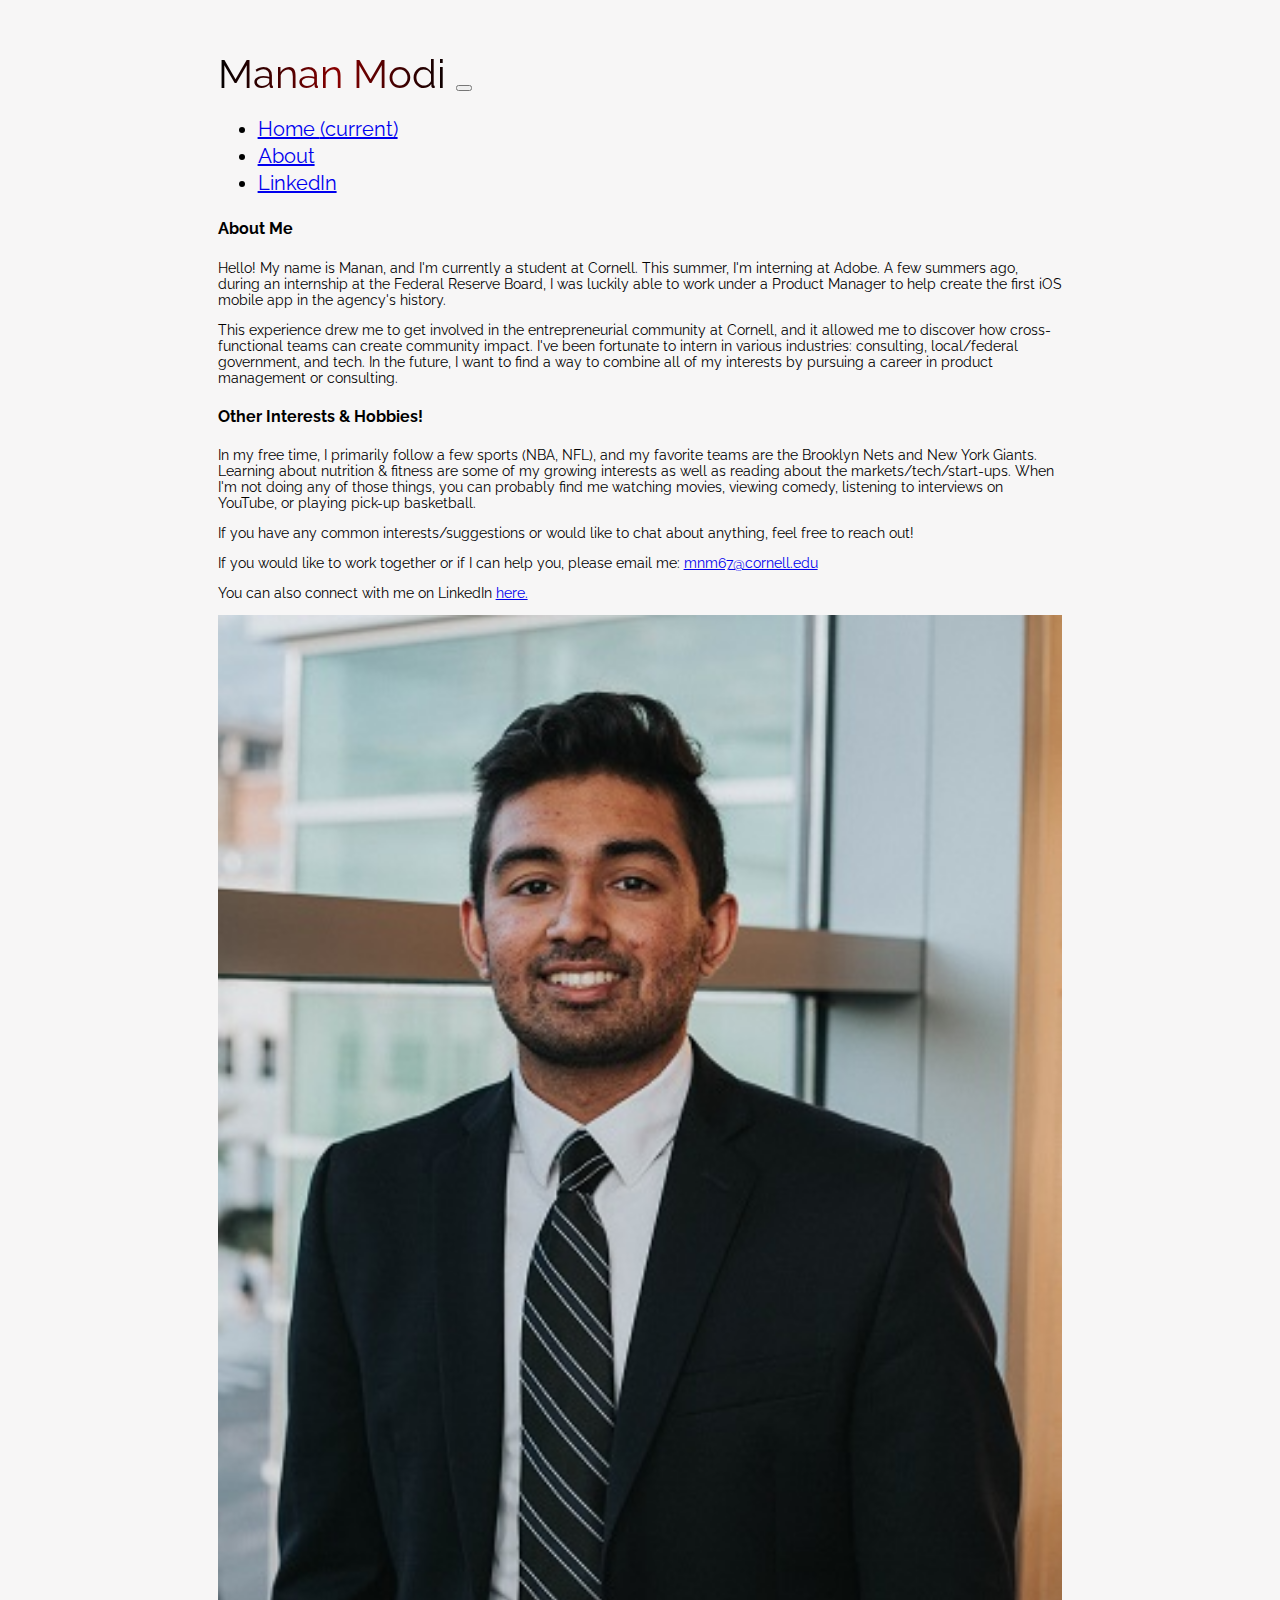
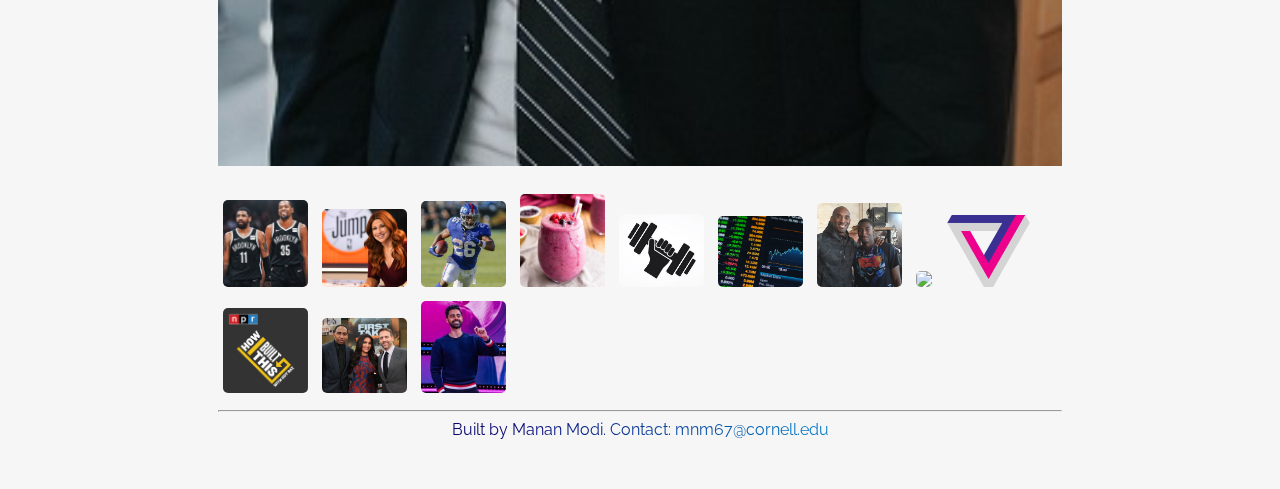
==== about.html @ bd725294 "Added files for mananmodi website" ====
<!DOCTYPE html>
<html>
<head>
  <meta charset="UTF-8" />
  <meta name="viewport" content="width=device-width, initial-scale=1" />

  <!-- Bootstrap -->
  <link rel="stylesheet" href="https://stackpath.bootstrapcdn.com/bootstrap/4.5.0/css/bootstrap.min.css" integrity="sha384-9aIt2nRpC12Uk9gS9baDl411NQApFmC26EwAOH8WgZl5MYYxFfc+NcPb1dKGj7Sk" crossorigin="anonymous">
  <script src="https://stackpath.bootstrapcdn.com/bootstrap/4.5.0/js/bootstrap.min.js" integrity="sha384-OgVRvuATP1z7JjHLkuOU7Xw704+h835Lr+6QL9UvYjZE3Ipu6Tp75j7Bh/kR0JKI" crossorigin="anonymous"></script>

  <!-- Custom styling -->
  <link rel="stylesheet" href = "style.css">

  <!-- Raleway Font -->
  <link href="https://fonts.googleapis.com/css2?family=Raleway&display=swap" rel="stylesheet">

<!-- for the dropdown on mobile / responsiveness -->
<script src="https://code.jquery.com/jquery-3.2.1.slim.min.js" integrity="sha384-KJ3o2DKtIkvYIK3UENzmM7KCkRr/rE9/Qpg6aAZGJwFDMVNA/GpGFF93hXpG5KkN" crossorigin="anonymous"></script>
<script src="https://maxcdn.bootstrapcdn.com/bootstrap/4.0.0-beta/js/bootstrap.min.js" integrity="sha384-h0AbiXch4ZDo7tp9hKZ4TsHbi047NrKGLO3SEJAg45jXxnGIfYzk4Si90RDIqNm1" crossorigin="anonymous"></script>
<script src="https://cdnjs.cloudflare.com/ajax/libs/popper.js/1.11.0/umd/popper.min.js" integrity="sha384-b/U6ypiBEHpOf/4+1nzFpr53nxSS+GLCkfwBdFNTxtclqqenISfwAzpKaMNFNmj4" crossorigin="anonymous"></script>

  <title> About Page </title>
</head>

<body>

  <!-- fade effect! https://www.geeksforgeeks.org/how-to-create-fade-in-effect-on-page-load-using-css/ -->
  <body onload="document.body.style.opacity='1'">

  <!-- https://getbootstrap.com/docs/4.0/components/navbar/ -->
  <nav class="navbar navbar-expand-lg navbar-light">

    <!-- original left heading without logo <a class="navbar-brand" href="#"> <h1> Manan Modi </h1> </a> -->
  <!-- manan logo <a class="navbar-brand" href="#"> <img src="images/Manan.png" width="55" height="67" class="d-inline-block align-top" alt=""> </a> -->

  <a class="navbar-brand" id = "navName" href="index.html">  Manan Modi </a>
  <button class="navbar-toggler" type="button" data-toggle="collapse" data-target="#navbarNav" aria-controls="navbarNav" aria-expanded="false" aria-label="Toggle navigation">
   <span class="navbar-toggler-icon"></span> </button>
    <div class="collapse navbar-collapse" id="navbarNav">
      <ul class="navbar-nav ml-auto">
        <li class="nav-item active">
          <a class="nav-link" href="index.html">Home <span class="sr-only">(current)</span></a>
        </li>
        <li class="nav-item">
          <a class="nav-link" href="about.html">About</a>
        </li>
        <li class="nav-item">
          <a class="nav-link" target="_blank" rel="noopener noreferrer" href="https://www.linkedin.com/in/manan-n-modi/">LinkedIn</a>
        </li>
      </ul>
    </div>
  </nav>

  <div class="container">
      <div class="row">
          <div class="col-md-6 col-xs-6">
              <div class = "aboutTitle text-left">
                <h4> About Me </h4>
              </div>
                    <div class = "AboutParagraph">
                      <p> Hello! My name is Manan, and I'm currently a student at Cornell. This summer, I'm interning at Adobe.
                        A few summers ago, during an internship at the Federal Reserve Board, I was luckily able to work under a Product Manager to help create the first
                        iOS mobile app in the agency's history. </p>
                        <p> This experience drew me to get involved in the entrepreneurial community at Cornell, and it allowed me to discover
                        how cross-functional teams can create community impact. I've been fortunate to intern in various industries: consulting,
                        local/federal government, and tech. In the future, I want to find a way to combine all of my interests by
                        pursuing a career in product management or consulting. </p>

                    </div>
                <h4> Other Interests & Hobbies! </h4>
                  <div class = "AboutParagraph">
                    <p> In my free time, I primarily follow a few sports (NBA, NFL), and
                      my favorite teams are the Brooklyn Nets and New York Giants.
                      Learning about nutrition & fitness are some of my growing interests
                      as well as reading about the markets/tech/start-ups.
                      When I'm not doing any of those things, you can probably find me watching
                      movies, viewing comedy, listening to interviews on YouTube, or playing pick-up basketball.
                      <p> If you have any common interests/suggestions or would like to chat about anything,
                       feel free to reach out! </p>
                       <p> If you would like to work together or if I can help you, please email me:
                       <a href="mailto:mnm67@cornell.edu"> mnm67@cornell.edu </a>
                        <p> You can also connect with me on LinkedIn
                      <a href="https://www.linkedin.com/in/manan-n-modi/"> here. </a> </p>
                  </p>
                  </div>
          </div>
            <div class="col-md-6 col-xs-6 text-left">
                <img src="images/MananModi.png" id = "AboutPicture"/>
                <br> </br>
                <img src ="images/Nets.png" id = "hobbies"/>
                <img src = "images/thejump.png" id = "hobbies"/>
                <img src ="images/Saquon.png" id = "hobbies"/>
                <img src = "images/Nutrition.png" id = "hobbies"/>
                <img src = "images/Fitness.png" id = "hobbies"/>
                <img src = "images/Markets.jpg" id = "hobbies"/>
                <img src = "images/mkbhd.png" id = "hobbies"/>
                <img src = "images/Techmeme.jpg" id = "hobbies"/>
                <img src = "images/Verge.png" id = "hobbies"/>
                <img src = "images/HIBT.jpg" id = "hobbies"/>
                <img src = "images/firsttake.png" id = "hobbies"/>
                <img src = "images/patriotact.png" id = "hobbies"/>
            </div>
          </div>
     </div>
  </div>

<hr> </hr>


  <div class = "footer" id = "footerStyle">
    Built by Manan Modi.
    Contact: mnm67@cornell.edu
  </div>

</body>

</html>
---- style.css ----
body {
    margin: 50px 10%;
    padding: 0 7%;
    background-color: #F7F6F6;
    letter-spacing: 1;
    font-family: 'Raleway', sans-serif;
    /* fade effect! https://www.geeksforgeeks.org/how-to-create-fade-in-effect-on-page-load-using-css/ */
    opacity: 0;
    transition: opacity 1s;
}

.navbar-brand{
  font-size: 40px;
  /* future reference: webkit gradients https://webkit.org/blog/1424/css3-gradients/ */
  /* cool gradient maker: https://cssgradient.io/ */
  background: rgb(0,0,0);
  background: linear-gradient(90deg, rgba(0,0,0,1) 0%, rgba(137,0,0,1) 50%, rgba(0,0,0,1) 100%);
  -webkit-background-clip: text;
  -webkit-text-fill-color: transparent;
}


/* text glow https://stackoverflow.com/questions/7061420/how-do-i-animate-a-glowing-effect-on-text */
#navName {
  -webkit-transition: text-shadow 0.3s linear;
  transition: text-shadow 0.3s linear;
}
#navName:hover {
    text-shadow: 0px 0px 6px red; /* can change text glow here */
}


#footerStyle {
  -webkit-transition: text-shadow 0.3s linear;
  transition: text-shadow 0.3s linear;
}

#footerStyle:hover{
  text-shadow: 0px 0px 1px #00FDFF;
}

/* Source https://w3bits.com/css-image-hover-zoom/ */
#hoverZoom {
  transition: transform 0.2s, filter 0.2s ease-in-out;
  transform-origin: center center;
  filter: brightness(100%);
}

#hoverZoom:hover {
  filter: brightness(140%);
  transform: scale(1.1);
}

#hobbies {
  width: 85px;
  padding: 5px;
  border-radius: 10px;
  transition: transform 0.2s, filter 0.2s ease-in-out;
  transform-origin: center center;
}

#hobbies:hover {
  transform: scale(2);
}

.navbar-nav{
  font-size: 20px;
}

.nav-link::after{
  content: ' ';
  display: block;
  width: 0;
  height: 3px;
  background: #FF0000;
  transition: width .4s;
}

.nav-link:hover::after {
  width: 100%;
  transition: width .4s;
}

.introduction {
  font-size: 20px;
  margin: 10px 0;
  padding: 0 1.6%;
}

.images{
display: block;
width: 175px;
margin: 10px;
border-radius: 5px;
box-shadow: 0 4px 8px 0 rgba(0, 0, 0, 0.2), 0 6px 20px 0 rgba(0, 0, 0, 0.19);
text-align: center;
}


.footer{
background: rgb(2,0,36);
background: linear-gradient(90deg, rgba(2,0,36,1) 0%, rgba(9,9,121,1) 35%, rgba(0,212,255,1) 100%);
-webkit-background-clip: text;
-webkit-text-fill-color: transparent;
text-align: center;
}



.container{
  margin-top: 5px;

}

.AboutParagraph{
  font-size: 14px;
}

#AboutPicture {
 width: 100%;
}
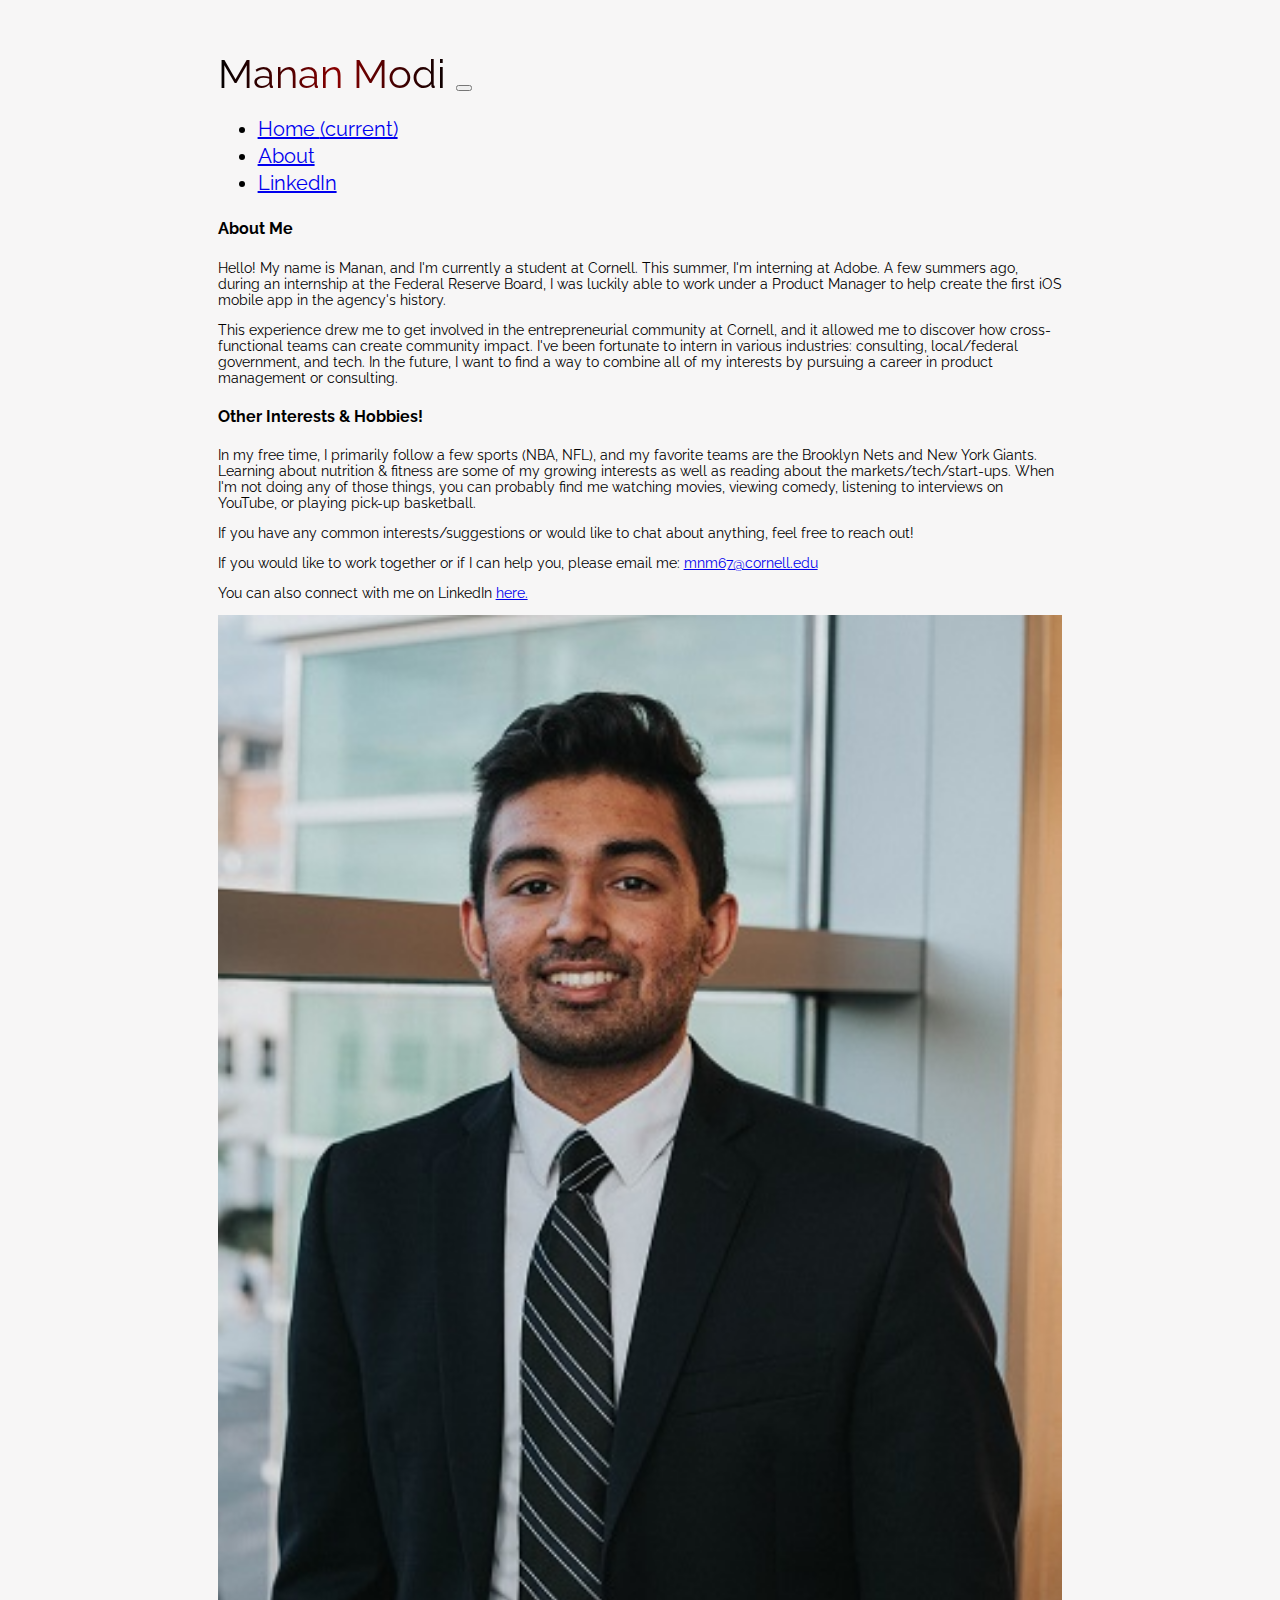
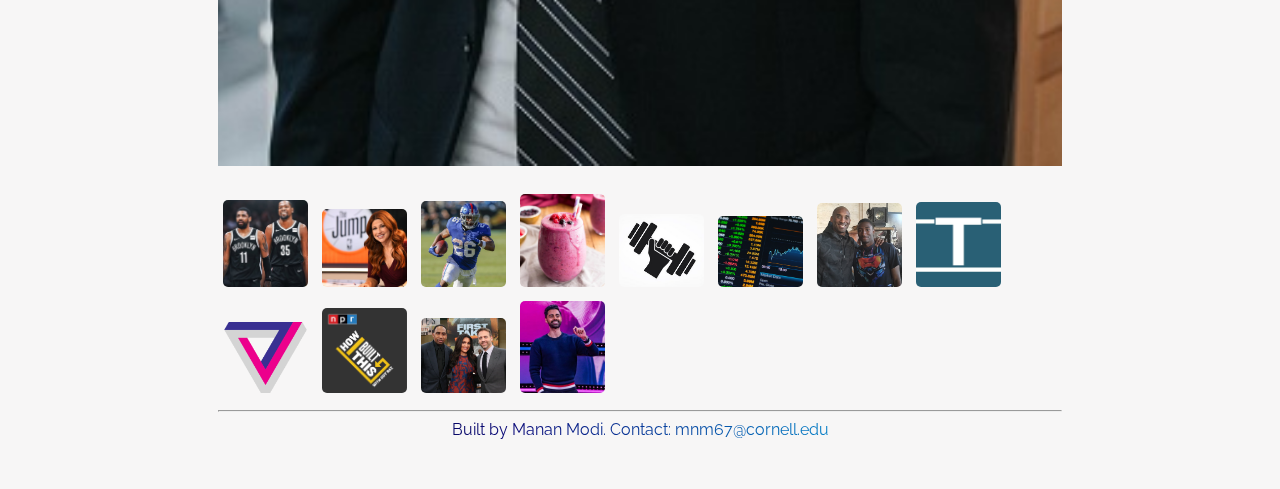
==== commit 61816de1: "renaming tech meme" ====
--- a/about.html
+++ b/about.html
@@ -94,7 +94,7 @@
                 <img src = "images/Fitness.png" id = "hobbies"/>
                 <img src = "images/Markets.jpg" id = "hobbies"/>
                 <img src = "images/mkbhd.png" id = "hobbies"/>
-                <img src = "images/Techmeme.jpg" id = "hobbies"/>
+                <img src = "images/TM.jpg" id = "hobbies"/>
                 <img src = "images/Verge.png" id = "hobbies"/>
                 <img src = "images/HIBT.jpg" id = "hobbies"/>
                 <img src = "images/firsttake.png" id = "hobbies"/>
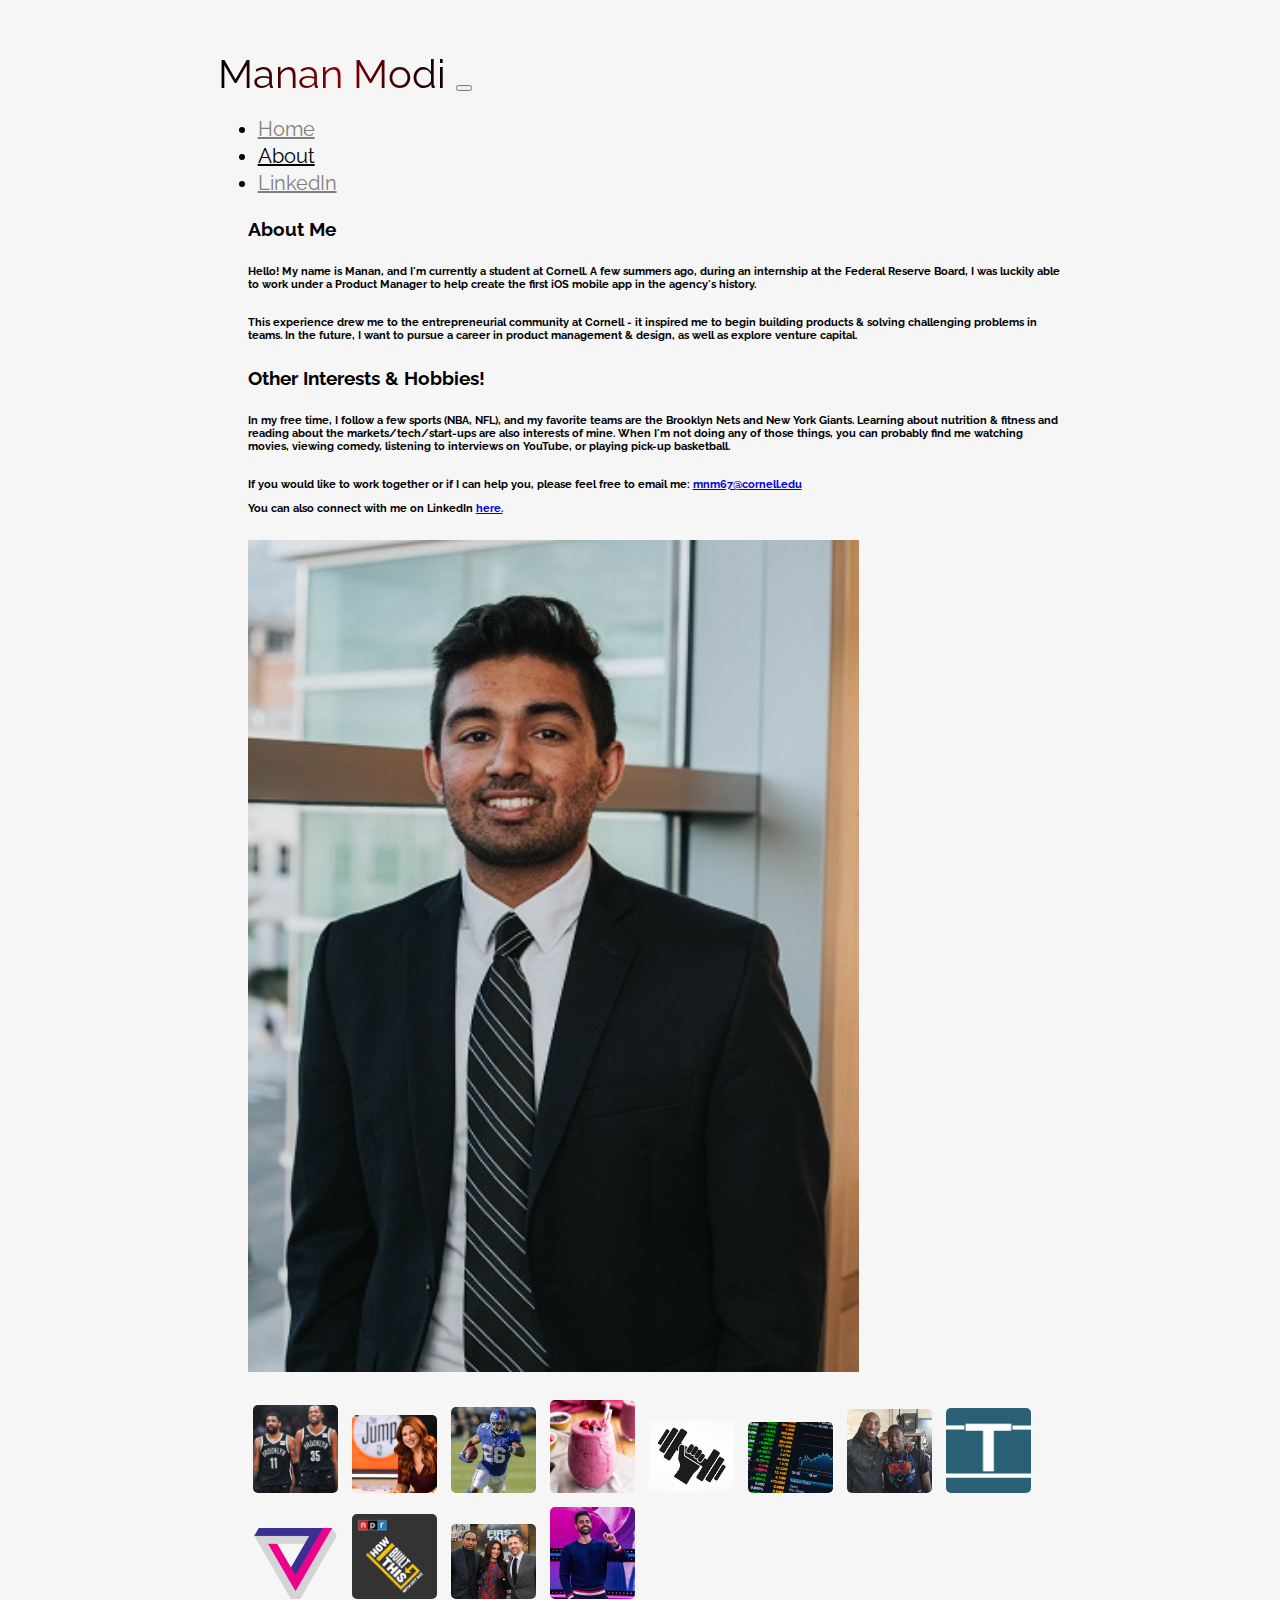
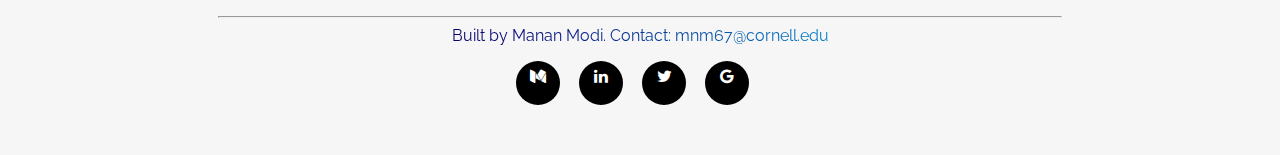
==== commit 3883922e: "website updates 1/18/21" ====
--- a/about.html
+++ b/about.html
@@ -10,6 +10,9 @@
 
   <!-- Custom styling -->
   <link rel="stylesheet" href = "style.css">
+
+  <!-- Add icon library -->
+  <link rel="stylesheet" href="https://cdnjs.cloudflare.com/ajax/libs/font-awesome/4.7.0/css/font-awesome.min.css">
 
   <!-- Raleway Font -->
   <link href="https://fonts.googleapis.com/css2?family=Raleway&display=swap" rel="stylesheet">
@@ -39,52 +42,48 @@
     <div class="collapse navbar-collapse" id="navbarNav">
       <ul class="navbar-nav ml-auto">
         <li class="nav-item active">
-          <a class="nav-link" href="index.html">Home <span class="sr-only">(current)</span></a>
+          <a class="nav-link" style = "color: grey" href="index.html">Home <span class="sr-only">(current)</span></a>
         </li>
         <li class="nav-item">
-          <a class="nav-link" href="about.html">About</a>
+          <a class="nav-link" style = "color: black" href="about.html">About </a>
         </li>
         <li class="nav-item">
-          <a class="nav-link" target="_blank" rel="noopener noreferrer" href="https://www.linkedin.com/in/manan-n-modi/">LinkedIn</a>
+          <a class="nav-link" style = "color: grey" target="_blank" rel="noopener noreferrer" href="https://www.linkedin.com/in/manan-n-modi/">LinkedIn</a>
         </li>
       </ul>
     </div>
   </nav>
 
-  <div class="container">
+  <div class="aboutContainer">
       <div class="row">
-          <div class="col-md-6 col-xs-6">
+          <div class="col-md-6 col-sm-6 col-xs-12">
               <div class = "aboutTitle text-left">
-                <h4> About Me </h4>
+                <h3> About Me </h3>
               </div>
                     <div class = "AboutParagraph">
-                      <p> Hello! My name is Manan, and I'm currently a student at Cornell. This summer, I'm interning at Adobe.
+                      <h6> Hello! My name is Manan, and I'm currently a student at Cornell.
                         A few summers ago, during an internship at the Federal Reserve Board, I was luckily able to work under a Product Manager to help create the first
-                        iOS mobile app in the agency's history. </p>
-                        <p> This experience drew me to get involved in the entrepreneurial community at Cornell, and it allowed me to discover
-                        how cross-functional teams can create community impact. I've been fortunate to intern in various industries: consulting,
-                        local/federal government, and tech. In the future, I want to find a way to combine all of my interests by
-                        pursuing a career in product management or consulting. </p>
+                        iOS mobile app in the agency's history. </h6>
 
+                        <h6> This experience drew me to the entrepreneurial community at Cornell - it inspired me to begin building products & solving challenging problems in teams.
+                          In the future, I want to pursue a career in product management & design, as well as explore venture capital. </h6>
                     </div>
-                <h4> Other Interests & Hobbies! </h4>
+
+                <h3> Other Interests & Hobbies! </h3>
                   <div class = "AboutParagraph">
-                    <p> In my free time, I primarily follow a few sports (NBA, NFL), and
+                    <h6> In my free time, I follow a few sports (NBA, NFL), and
                       my favorite teams are the Brooklyn Nets and New York Giants.
-                      Learning about nutrition & fitness are some of my growing interests
-                      as well as reading about the markets/tech/start-ups.
+                      Learning about nutrition & fitness and reading about the markets/tech/start-ups are also interests of mine.
                       When I'm not doing any of those things, you can probably find me watching
-                      movies, viewing comedy, listening to interviews on YouTube, or playing pick-up basketball.
-                      <p> If you have any common interests/suggestions or would like to chat about anything,
-                       feel free to reach out! </p>
-                       <p> If you would like to work together or if I can help you, please email me:
+                      movies, viewing comedy, listening to interviews on YouTube, or playing pick-up basketball. </h5>
+                       <h6> If you would like to work together or if I can help you, please feel free to email me:
                        <a href="mailto:mnm67@cornell.edu"> mnm67@cornell.edu </a>
                         <p> You can also connect with me on LinkedIn
-                      <a href="https://www.linkedin.com/in/manan-n-modi/"> here. </a> </p>
+                      <a href="https://www.linkedin.com/in/manan-n-modi/"> here. </a> </h6>
                   </p>
                   </div>
           </div>
-            <div class="col-md-6 col-xs-6 text-left">
+            <div class="col-md-6 col-xs-6 text-center">
                 <img src="images/MananModi.png" id = "AboutPicture"/>
                 <br> </br>
                 <img src ="images/Nets.png" id = "hobbies"/>
@@ -112,6 +111,18 @@
     Contact: mnm67@cornell.edu
   </div>
 
+<p> </p>
+
+  <!-- source: https://www.w3schools.com/howto/howto_css_social_media_buttons.asp -->
+  <div class = "socials" >
+
+    <a href="https://manan-modi.medium.com/" class="fa fa-medium"></a>
+    <a href="https://www.linkedin.com/in/manan-n-modi/" class="fa fa-linkedin"></a>
+    <a href="https://twitter.com/mananmodi_" class="fa fa-twitter"></a>
+    <a href="mailto:mnm67@cornell.edu" class="fa fa-google"></a>
+
+  </div>
+
 </body>
 
 </html>
--- a/style.css
+++ b/style.css
@@ -90,8 +90,9 @@
 .images{
 display: block;
 width: 175px;
-margin: 10px;
-border-radius: 5px;
+margin-left: 20px;
+margin-bottom: 10px;
+border-radius: 12px;
 box-shadow: 0 4px 8px 0 rgba(0, 0, 0, 0.2), 0 6px 20px 0 rgba(0, 0, 0, 0.19);
 text-align: center;
 }
@@ -105,17 +106,81 @@
 text-align: center;
 }
 
+.aboutContainer{
+  margin-top: 5px;
+  padding-left: 10px;
+}
 
+.card{
+  border-radius: 10px;
+  margin-bottom: 3%;
+}
 
-.container{
-  margin-top: 5px;
+.imageContainer{
+  padding-top: 5px;
+  text-align:center;
 
 }
 
-.AboutParagraph{
-  font-size: 14px;
+.titleCaption {
+  color: green;
+}
+
+.roleCaption{
+  color: black;
+}
+
+.card:hover {
+    box-shadow: 5px 5px 3px 0 rgba(0,0,0,0.19);
+    transform: scale(1.02);
+    transition: transform 0.4s, filter 0.4s ease-in-out;
+    transform-origin: center center;
+}
+
+.aboutContainer{
+  margin-left: 20px;
 }
 
 #AboutPicture {
- width: 100%;
+ width: 75%;
+ height:auto;
 }
+
+.socials {
+text-align: center;
+}
+
+.fa {
+  padding: 7px;
+  font-size: 30px;
+  height:30px;
+  width: 30px;
+  text-align: center;
+  text-decoration: none;
+  border-radius: 50%;
+  margin-right: 15px;
+}
+
+.fa:hover {
+    opacity: 0.7;
+}
+
+.fa-google {
+  background: black;
+  color: white;
+}
+
+.fa-twitter {
+  background: black;
+  color: white;
+}
+
+.fa-linkedin {
+  background: black;
+  color: white;
+}
+
+.fa-medium {
+  background: black;
+  color: white;
+}
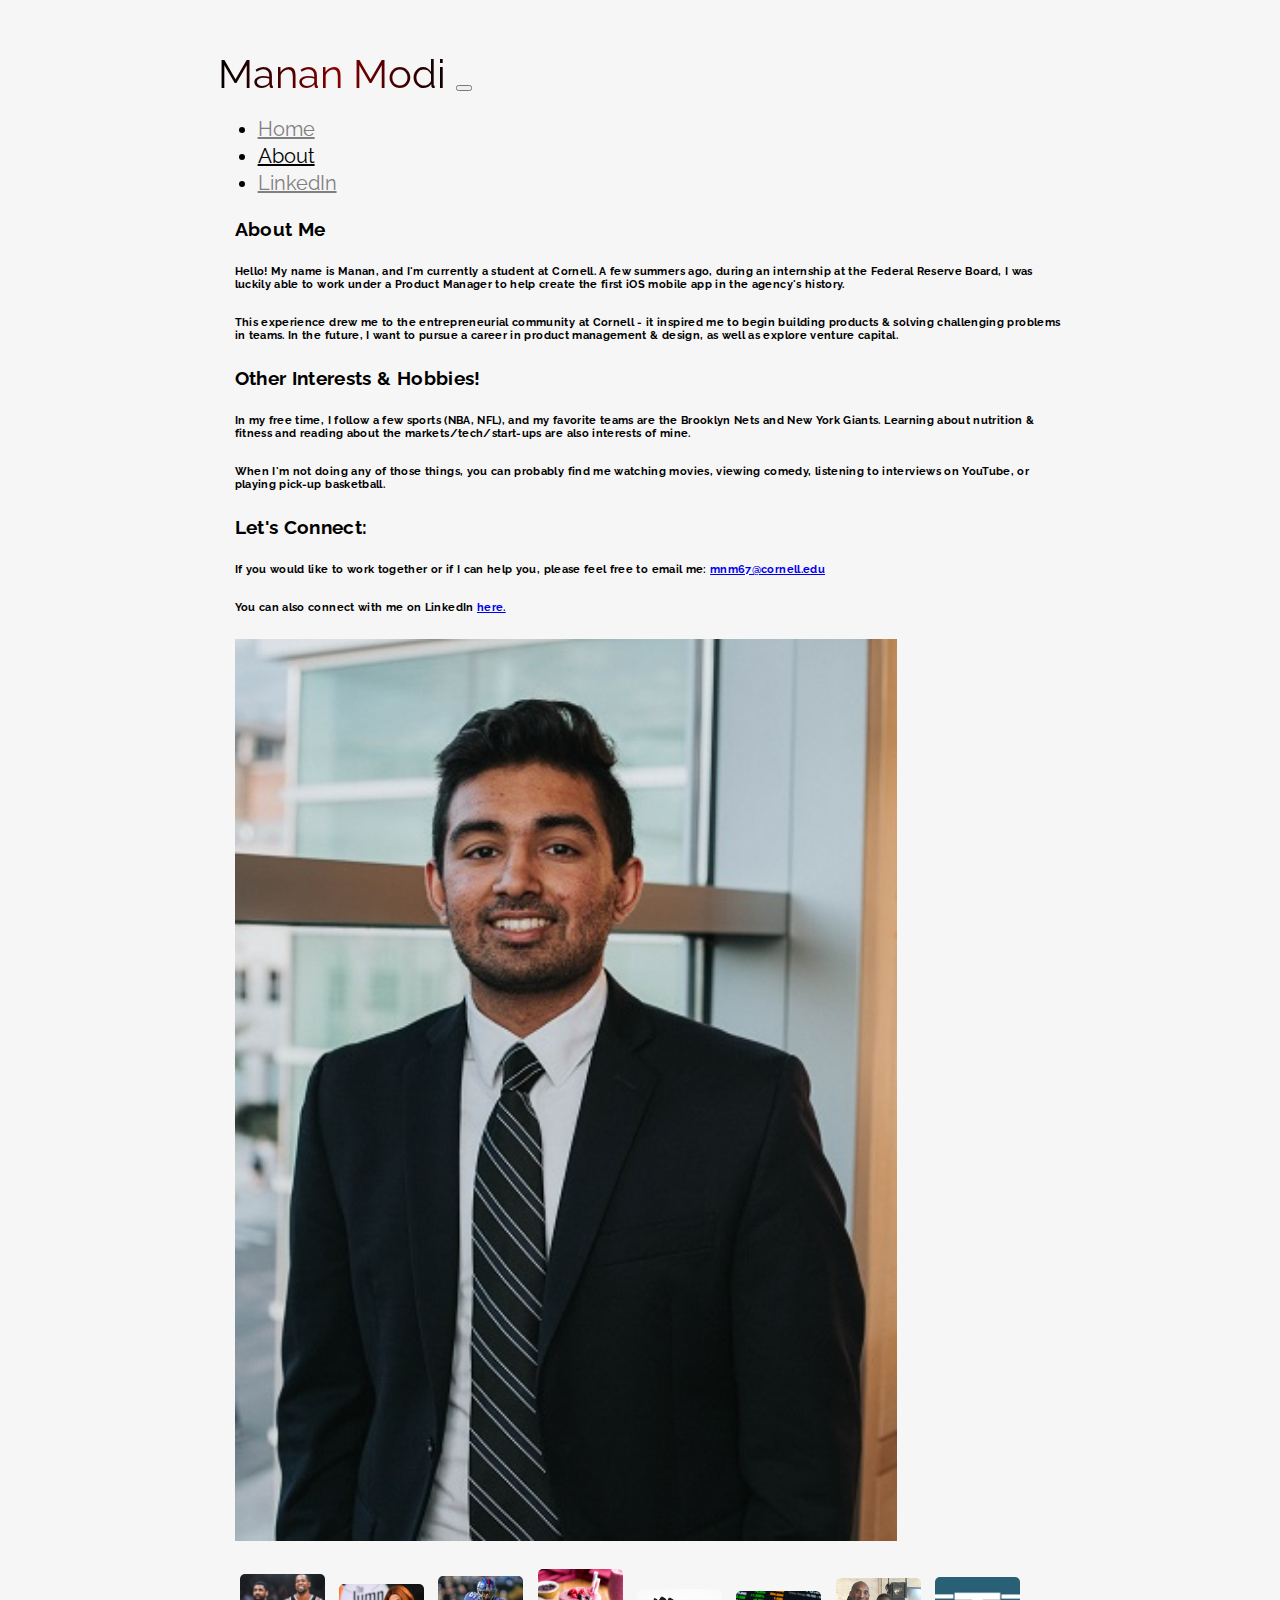
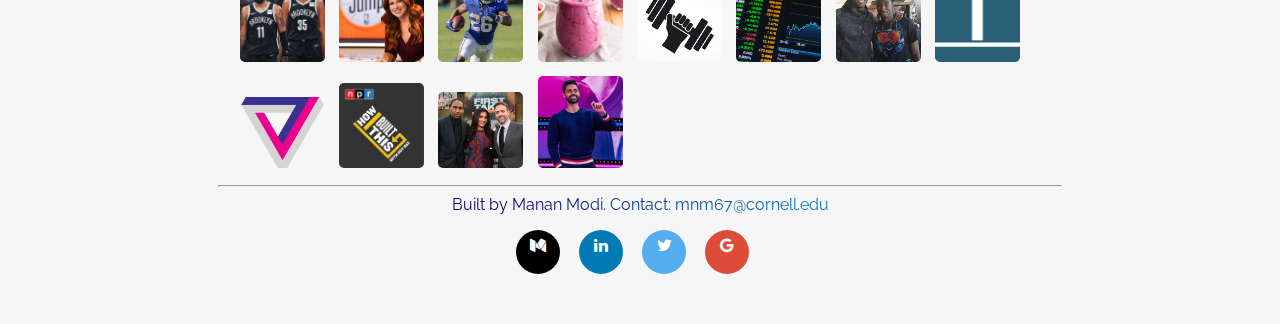
==== commit 102b9a7e: "updates 1/19/21" ====
--- a/about.html
+++ b/about.html
@@ -68,17 +68,19 @@
                         <h6> This experience drew me to the entrepreneurial community at Cornell - it inspired me to begin building products & solving challenging problems in teams.
                           In the future, I want to pursue a career in product management & design, as well as explore venture capital. </h6>
                     </div>
-
+                <p> </p>
                 <h3> Other Interests & Hobbies! </h3>
                   <div class = "AboutParagraph">
                     <h6> In my free time, I follow a few sports (NBA, NFL), and
                       my favorite teams are the Brooklyn Nets and New York Giants.
-                      Learning about nutrition & fitness and reading about the markets/tech/start-ups are also interests of mine.
-                      When I'm not doing any of those things, you can probably find me watching
-                      movies, viewing comedy, listening to interviews on YouTube, or playing pick-up basketball. </h5>
+                      Learning about nutrition & fitness and reading about the markets/tech/start-ups are also interests of mine. </h6>
+                    <h6> When I'm not doing any of those things, you can probably find me watching
+                      movies, viewing comedy, listening to interviews on YouTube, or playing pick-up basketball. </h6>
+                <p> </p>
+                  <h3> Let's Connect: </h3>
                        <h6> If you would like to work together or if I can help you, please feel free to email me:
-                       <a href="mailto:mnm67@cornell.edu"> mnm67@cornell.edu </a>
-                        <p> You can also connect with me on LinkedIn
+                       <a href="mailto:mnm67@cornell.edu"> mnm67@cornell.edu </a> </h6>
+                        <h6> You can also connect with me on LinkedIn
                       <a href="https://www.linkedin.com/in/manan-n-modi/"> here. </a> </h6>
                   </p>
                   </div>
--- a/style.css
+++ b/style.css
@@ -51,18 +51,6 @@
   transform: scale(1.1);
 }
 
-#hobbies {
-  width: 85px;
-  padding: 5px;
-  border-radius: 10px;
-  transition: transform 0.2s, filter 0.2s ease-in-out;
-  transform-origin: center center;
-}
-
-#hobbies:hover {
-  transform: scale(2);
-}
-
 .navbar-nav{
   font-size: 20px;
 }
@@ -89,7 +77,7 @@
 
 .images{
 display: block;
-width: 175px;
+width: 200px;
 margin-left: 20px;
 margin-bottom: 10px;
 border-radius: 12px;
@@ -114,6 +102,7 @@
 .card{
   border-radius: 10px;
   margin-bottom: 3%;
+  font-size: 17px;
 }
 
 .imageContainer{
@@ -138,12 +127,25 @@
 }
 
 .aboutContainer{
-  margin-left: 20px;
+  margin-left: 7px;
+  letter-spacing: 0.35px;
 }
 
 #AboutPicture {
- width: 75%;
+ width: 80%;
  height:auto;
+}
+
+#hobbies {
+  width: 85px;
+  padding: 5px;
+  border-radius: 10px;
+  transition: transform 0.2s, filter 0.2s ease-in-out;
+  transform-origin: center center;
+}
+
+#hobbies:hover {
+  transform: scale(2);
 }
 
 .socials {
@@ -162,21 +164,26 @@
 }
 
 .fa:hover {
-    opacity: 0.7;
+  color: white;
+  text-decoration: none;
+  opacity: 0.7;
+  transform: scale(1.25);
+  transition: transform 0.6s, filter 0.6s ease-in-out;
+  transform-origin: center center;
 }
 
 .fa-google {
-  background: black;
+  background: #dd4b39;
   color: white;
 }
 
 .fa-twitter {
-  background: black;
+  background: #55ACEE;
   color: white;
 }
 
 .fa-linkedin {
-  background: black;
+  background: #007bb5;
   color: white;
 }
 
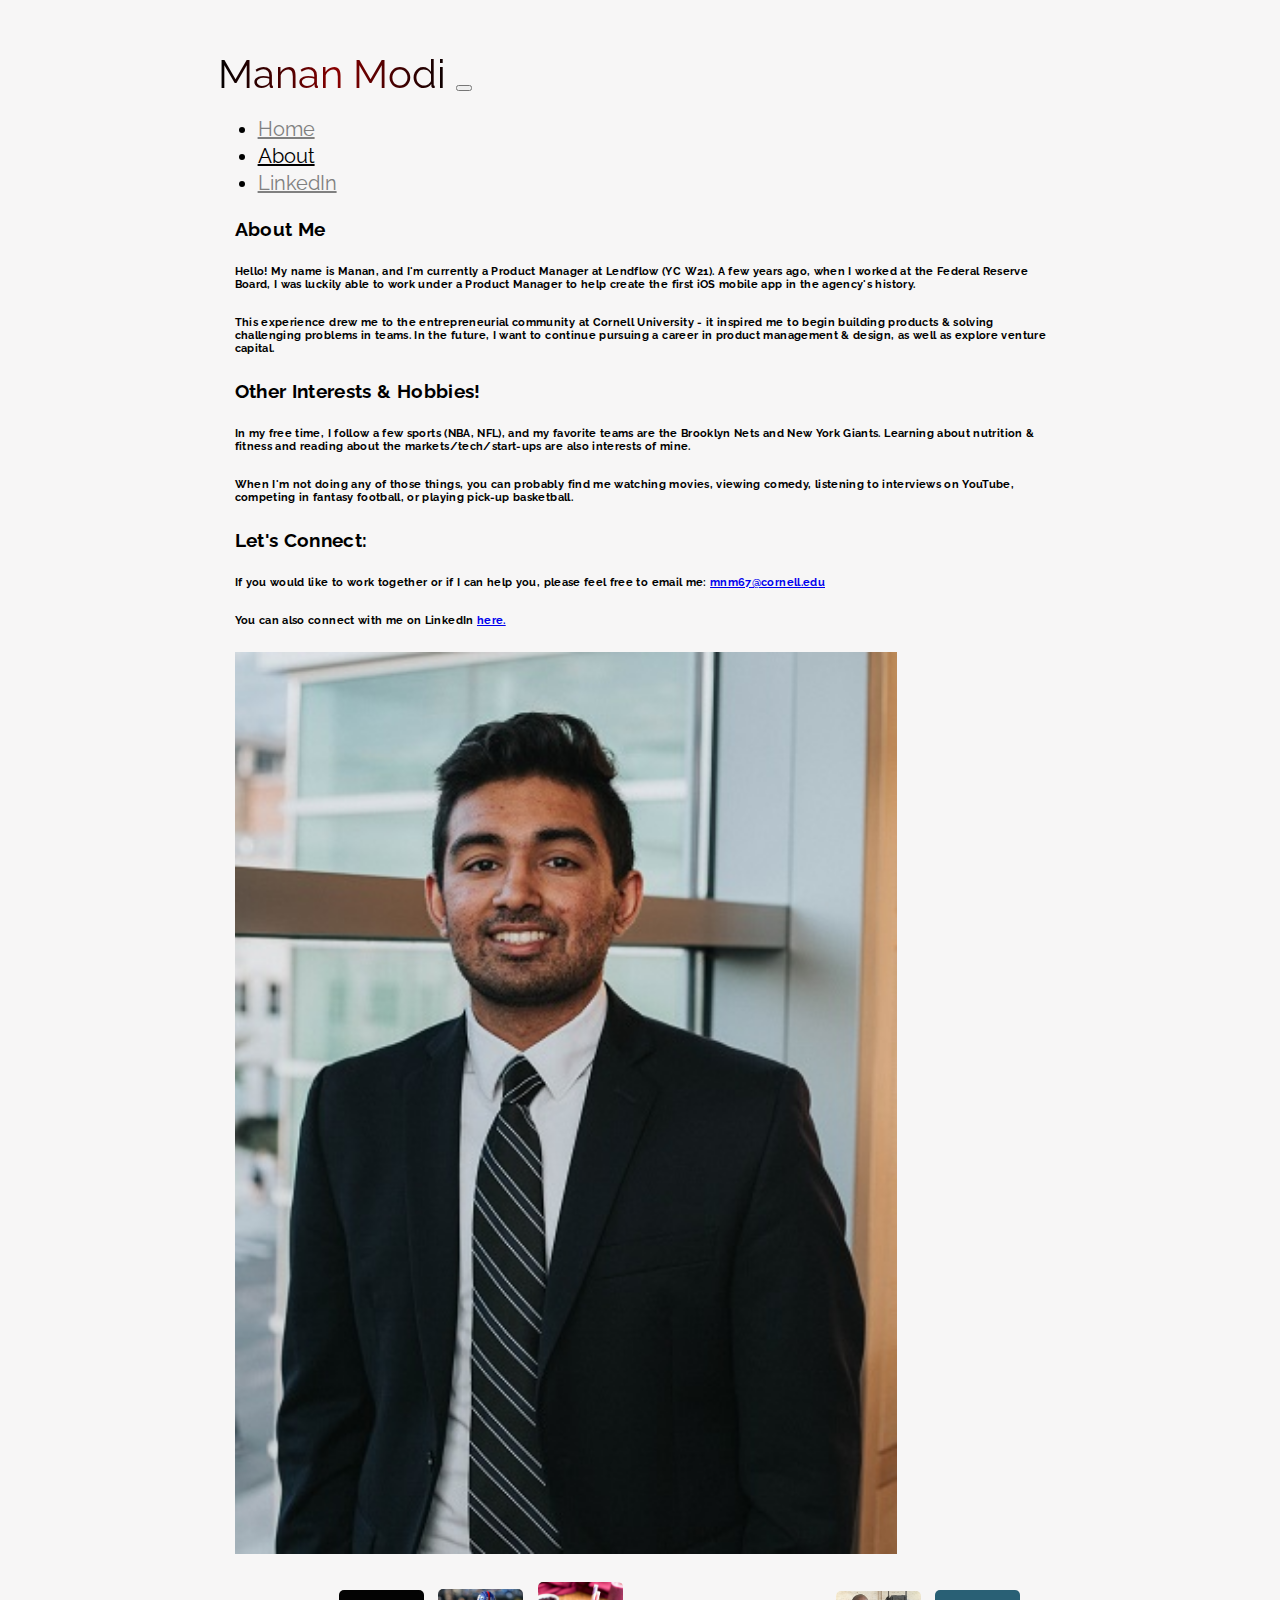
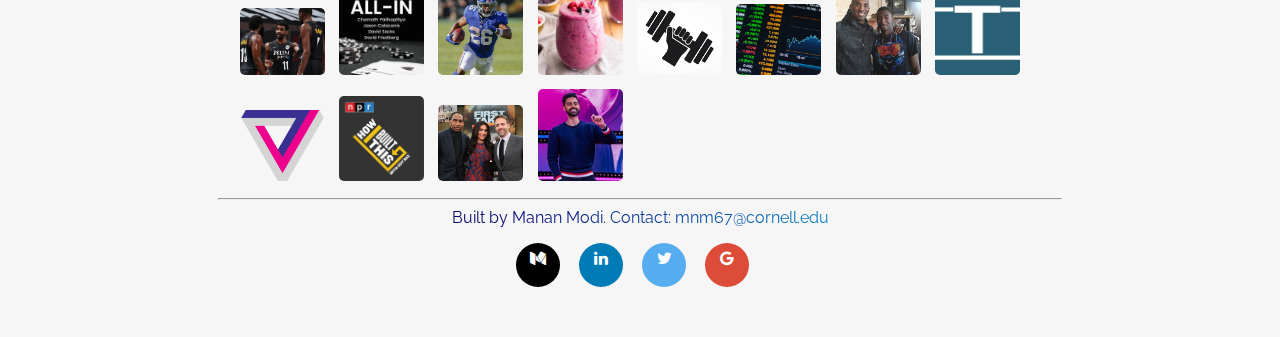
==== commit bb9356f2: "updated 10/11/21" ====
--- a/about.html
+++ b/about.html
@@ -61,12 +61,12 @@
                 <h3> About Me </h3>
               </div>
                     <div class = "AboutParagraph">
-                      <h6> Hello! My name is Manan, and I'm currently a student at Cornell.
-                        A few summers ago, during an internship at the Federal Reserve Board, I was luckily able to work under a Product Manager to help create the first
+                      <h6> Hello! My name is Manan, and I'm currently a Product Manager at Lendflow (YC W21).
+                        A few years ago, when I worked at the Federal Reserve Board, I was luckily able to work under a Product Manager to help create the first
                         iOS mobile app in the agency's history. </h6>
 
-                        <h6> This experience drew me to the entrepreneurial community at Cornell - it inspired me to begin building products & solving challenging problems in teams.
-                          In the future, I want to pursue a career in product management & design, as well as explore venture capital. </h6>
+                        <h6> This experience drew me to the entrepreneurial community at Cornell University - it inspired me to begin building products & solving challenging problems in teams.
+                          In the future, I want to continue pursuing a career in product management & design, as well as explore venture capital. </h6>
                     </div>
                 <p> </p>
                 <h3> Other Interests & Hobbies! </h3>
@@ -75,7 +75,7 @@
                       my favorite teams are the Brooklyn Nets and New York Giants.
                       Learning about nutrition & fitness and reading about the markets/tech/start-ups are also interests of mine. </h6>
                     <h6> When I'm not doing any of those things, you can probably find me watching
-                      movies, viewing comedy, listening to interviews on YouTube, or playing pick-up basketball. </h6>
+                      movies, viewing comedy, listening to interviews on YouTube, competing in fantasy football, or playing pick-up basketball. </h6>
                 <p> </p>
                   <h3> Let's Connect: </h3>
                        <h6> If you would like to work together or if I can help you, please feel free to email me:
@@ -88,8 +88,8 @@
             <div class="col-md-6 col-xs-6 text-center">
                 <img src="images/MananModi.png" id = "AboutPicture"/>
                 <br> </br>
-                <img src ="images/Nets.png" id = "hobbies"/>
-                <img src = "images/thejump.png" id = "hobbies"/>
+                <img src ="images/Nets.jpg" id = "hobbies"/>
+                <img src = "images/Allin.jpg" id = "hobbies"/>
                 <img src ="images/Saquon.png" id = "hobbies"/>
                 <img src = "images/Nutrition.png" id = "hobbies"/>
                 <img src = "images/Fitness.png" id = "hobbies"/>
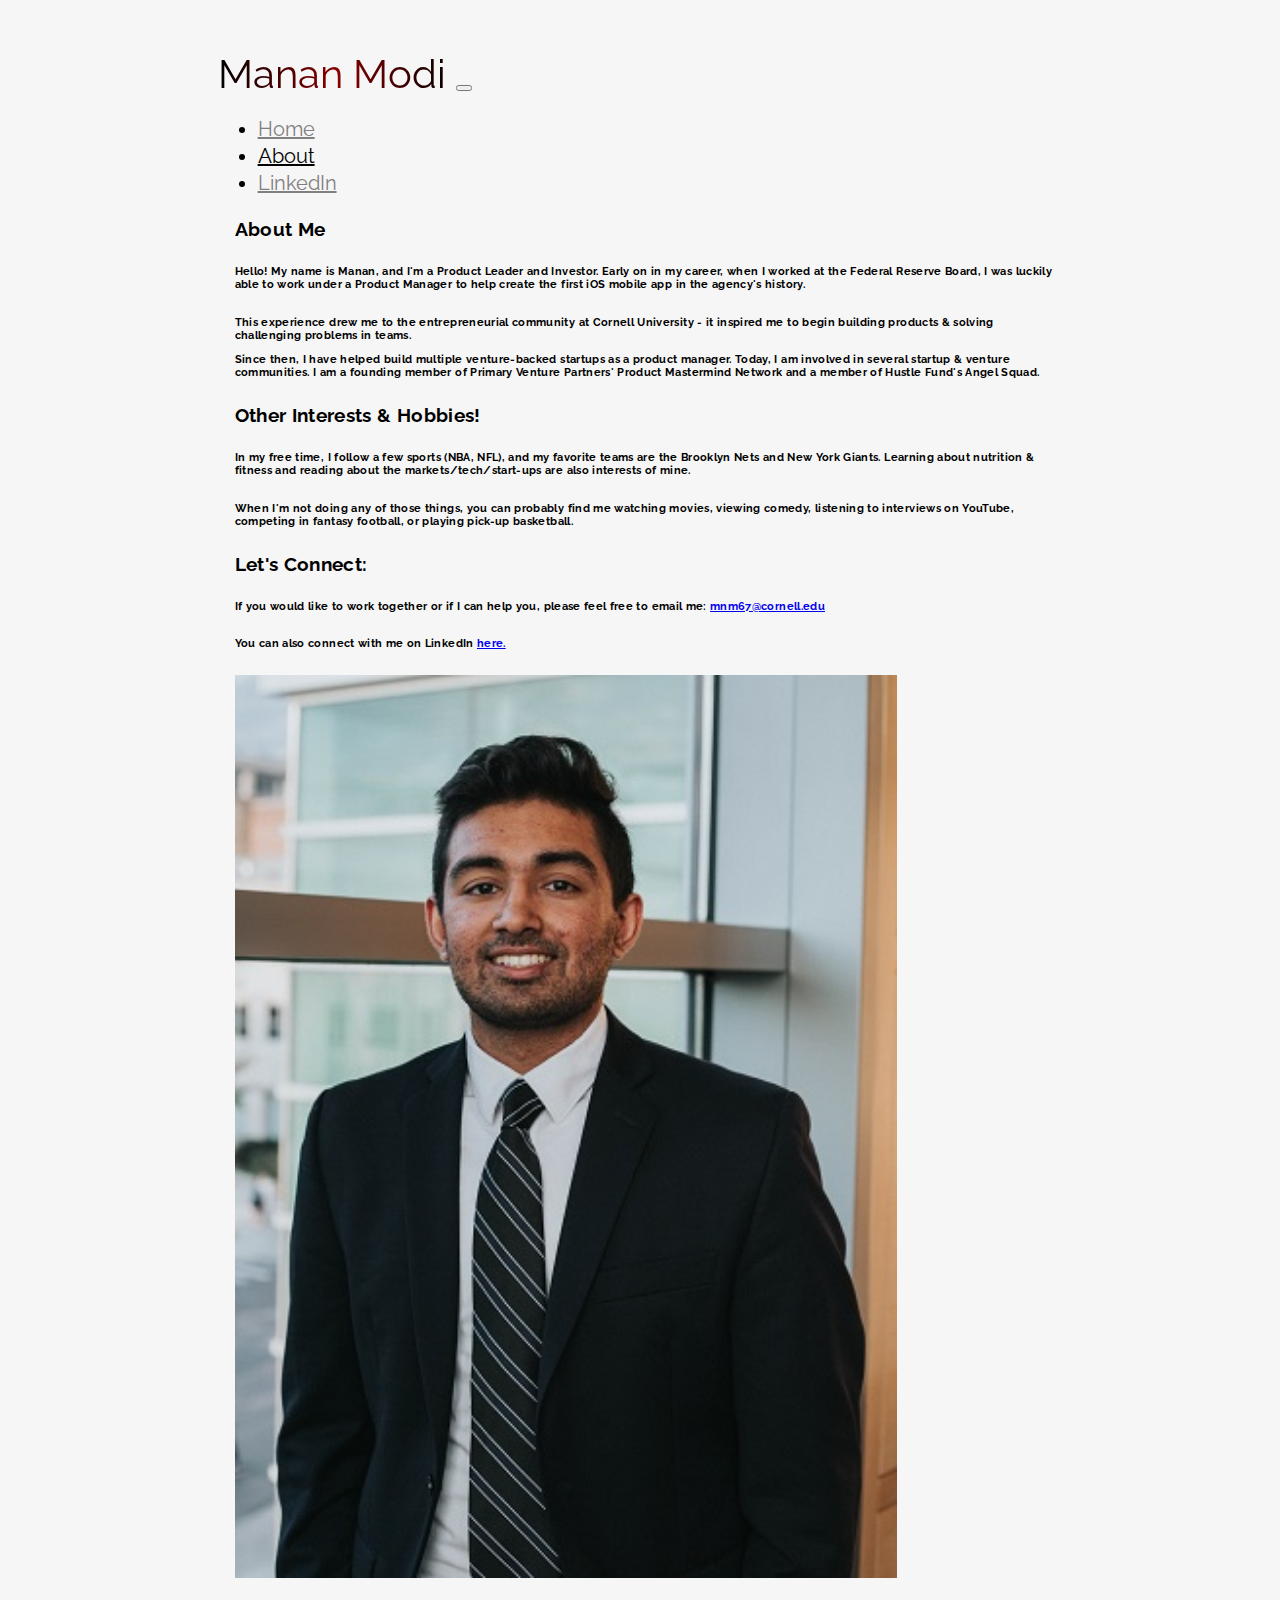
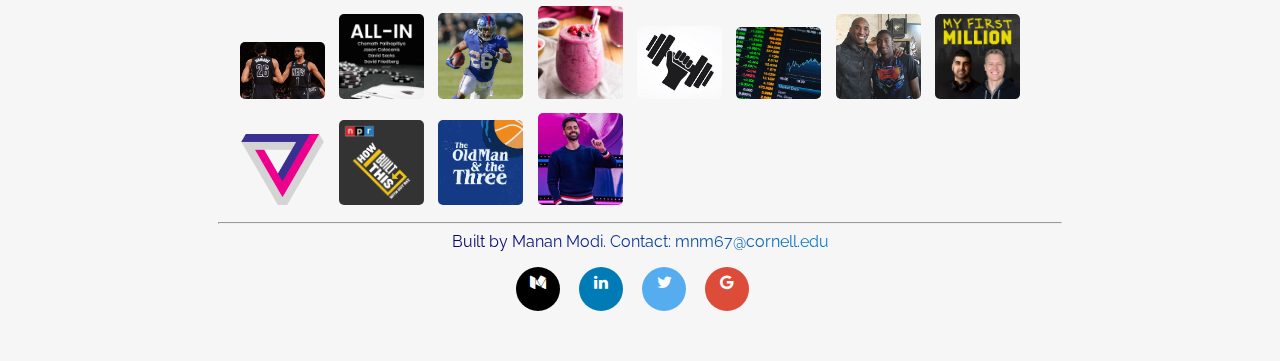
==== commit dccff81c: "Updates 7/2/23" ====
--- a/about.html
+++ b/about.html
@@ -61,12 +61,15 @@
                 <h3> About Me </h3>
               </div>
                     <div class = "AboutParagraph">
-                      <h6> Hello! My name is Manan, and I'm currently a Product Manager at Lendflow (YC W21).
-                        A few years ago, when I worked at the Federal Reserve Board, I was luckily able to work under a Product Manager to help create the first
+                      <h6> Hello! My name is Manan, and I'm a Product Leader and Investor.
+Early on in my career, when I worked at the Federal Reserve Board, I was luckily able to work under a Product Manager to help create the first
                         iOS mobile app in the agency's history. </h6>
 
                         <h6> This experience drew me to the entrepreneurial community at Cornell University - it inspired me to begin building products & solving challenging problems in teams.
-                          In the future, I want to continue pursuing a career in product management & design, as well as explore venture capital. </h6>
+                        <p> </p>
+                          Since then, I have helped build multiple venture-backed startups as a product manager. Today, I am involved in several startup & venture communities.
+                          I am a founding member of Primary Venture Partners' Product Mastermind Network and a member of Hustle Fund's Angel Squad.
+                        </h6>
                     </div>
                 <p> </p>
                 <h3> Other Interests & Hobbies! </h3>
@@ -88,17 +91,17 @@
             <div class="col-md-6 col-xs-6 text-center">
                 <img src="images/MananModi.png" id = "AboutPicture"/>
                 <br> </br>
-                <img src ="images/Nets.jpg" id = "hobbies"/>
+                <img src ="images/Nets2023.png" id = "hobbies"/>
                 <img src = "images/Allin.jpg" id = "hobbies"/>
                 <img src ="images/Saquon.png" id = "hobbies"/>
                 <img src = "images/Nutrition.png" id = "hobbies"/>
                 <img src = "images/Fitness.png" id = "hobbies"/>
                 <img src = "images/Markets.jpg" id = "hobbies"/>
                 <img src = "images/mkbhd.png" id = "hobbies"/>
-                <img src = "images/TM.jpg" id = "hobbies"/>
+                <img src = "images/MFM.jpg" id = "hobbies"/>
                 <img src = "images/Verge.png" id = "hobbies"/>
                 <img src = "images/HIBT.jpg" id = "hobbies"/>
-                <img src = "images/firsttake.png" id = "hobbies"/>
+                <img src = "images/jjred.jpg" id = "hobbies"/>
                 <img src = "images/patriotact.png" id = "hobbies"/>
             </div>
           </div>
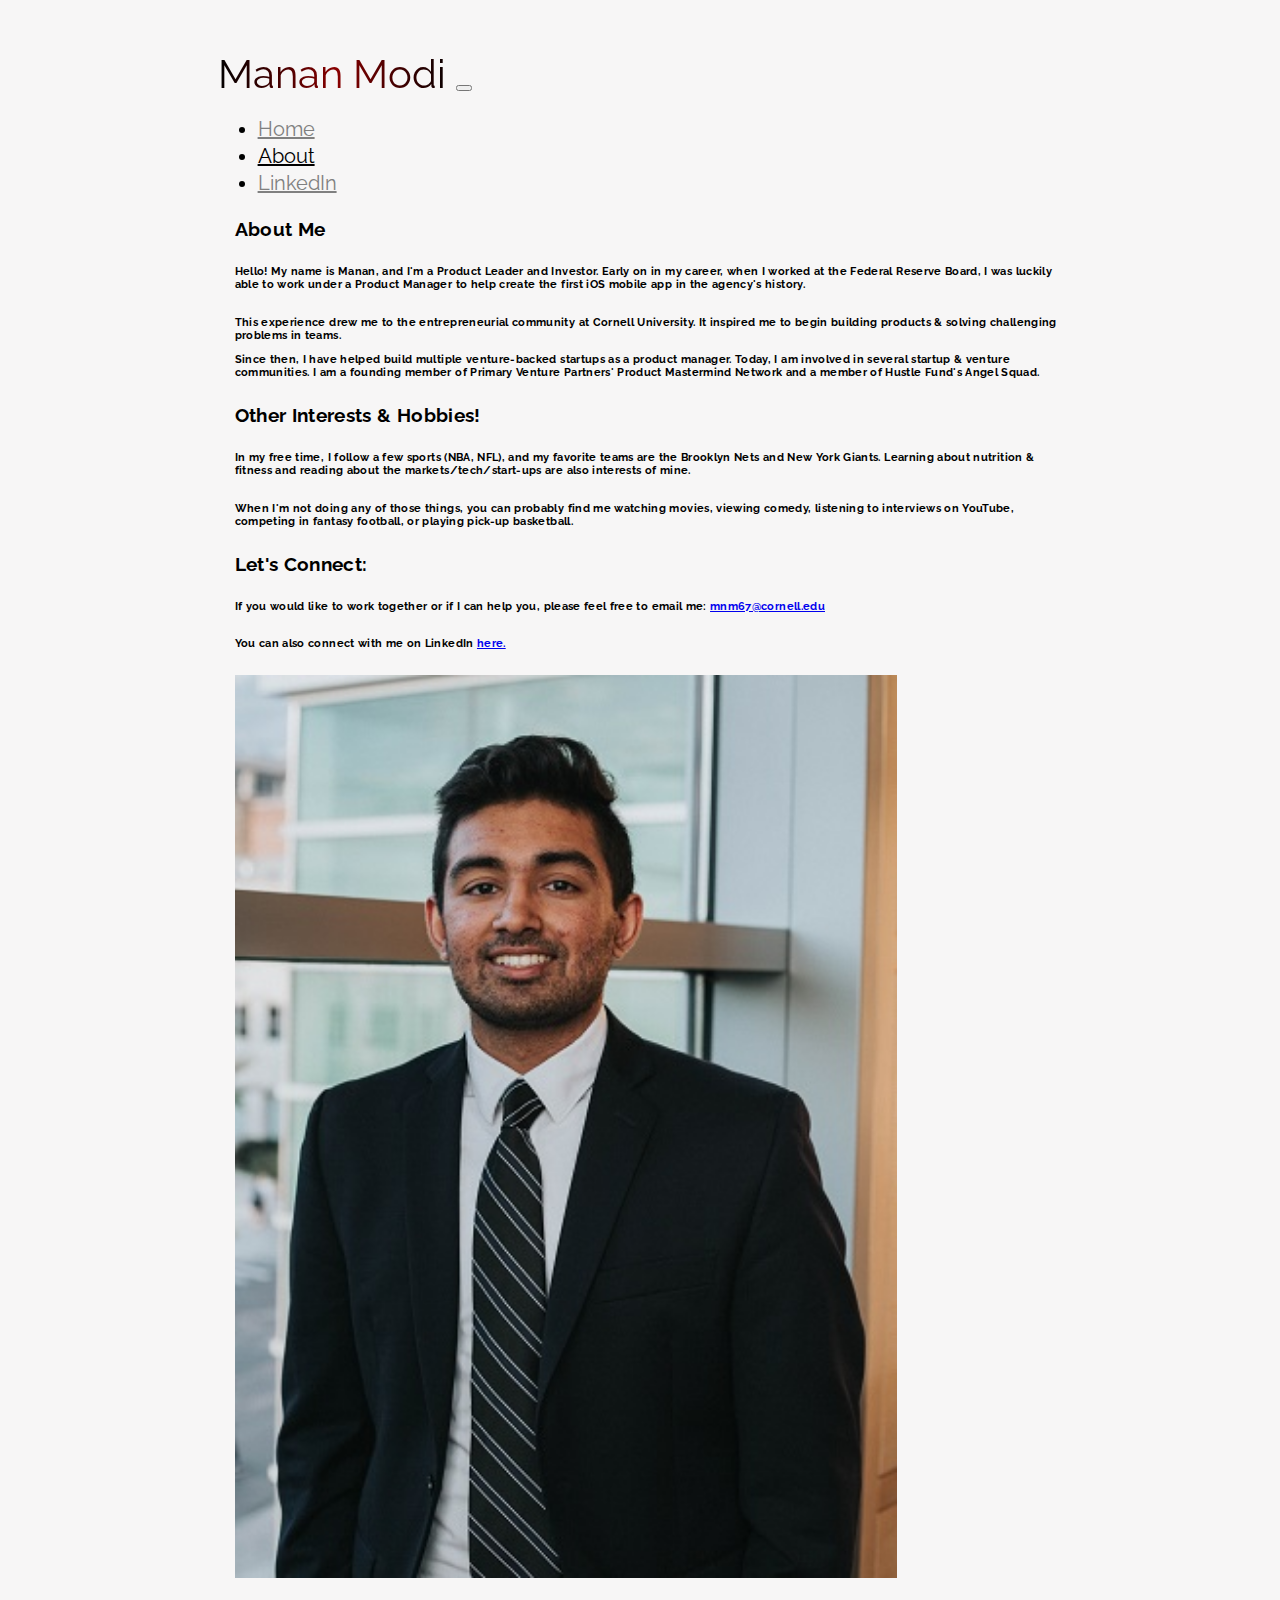
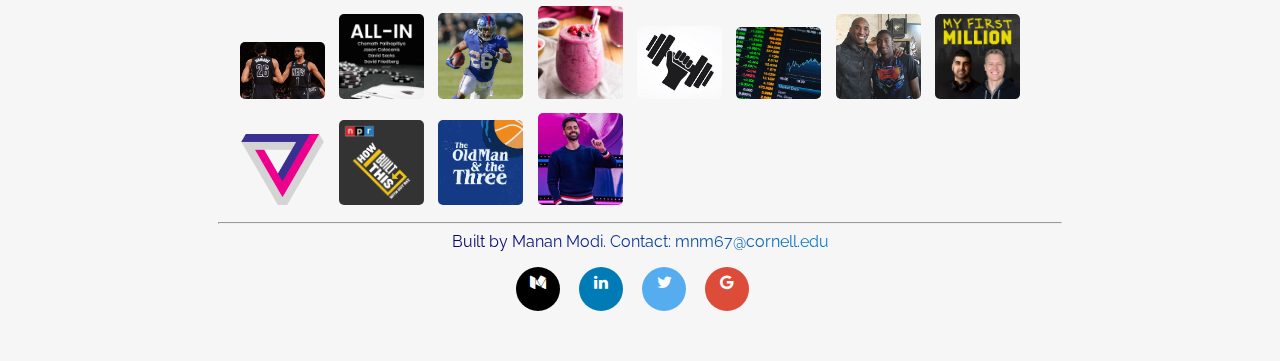
==== commit abb11d1a: "Updates 7 23 2023" ====
--- a/about.html
+++ b/about.html
@@ -65,7 +65,7 @@
 Early on in my career, when I worked at the Federal Reserve Board, I was luckily able to work under a Product Manager to help create the first
                         iOS mobile app in the agency's history. </h6>
 
-                        <h6> This experience drew me to the entrepreneurial community at Cornell University - it inspired me to begin building products & solving challenging problems in teams.
+                        <h6> This experience drew me to the entrepreneurial community at Cornell University. It inspired me to begin building products & solving challenging problems in teams.
                         <p> </p>
                           Since then, I have helped build multiple venture-backed startups as a product manager. Today, I am involved in several startup & venture communities.
                           I am a founding member of Primary Venture Partners' Product Mastermind Network and a member of Hustle Fund's Angel Squad.
